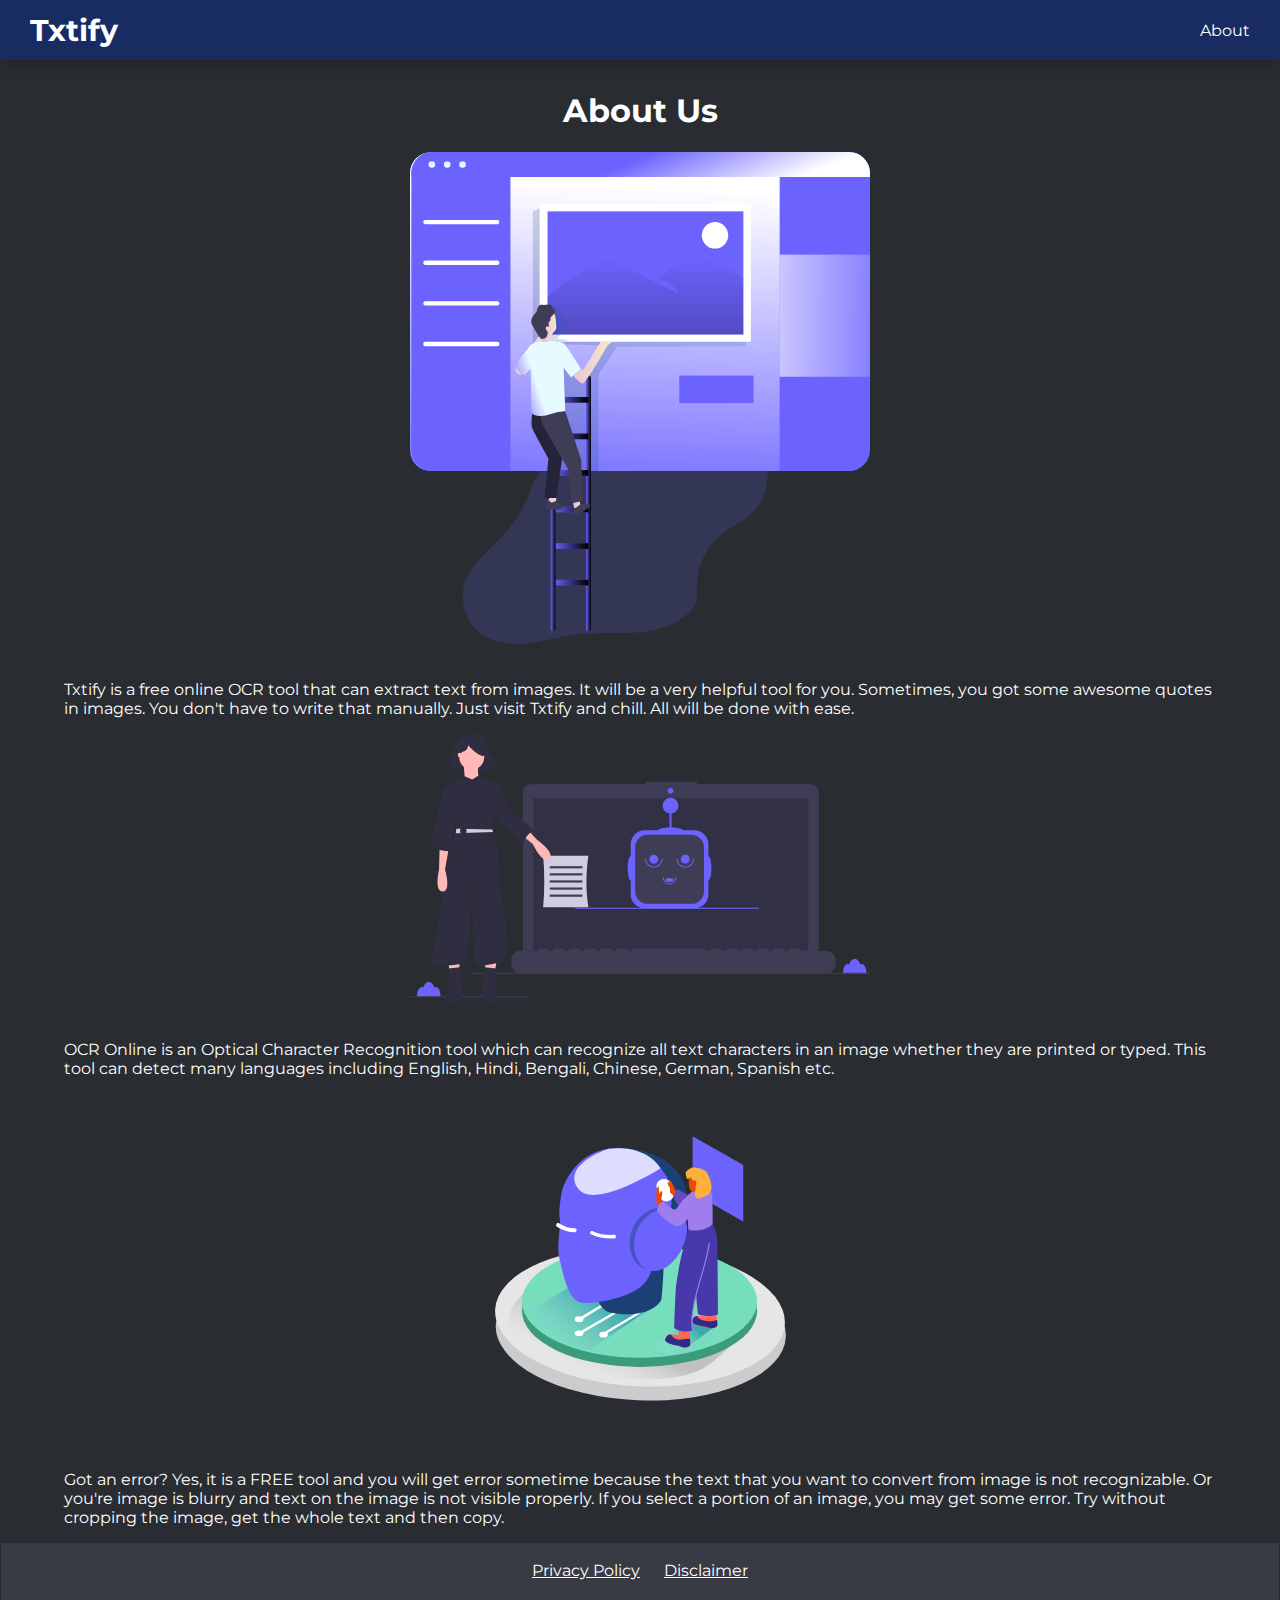
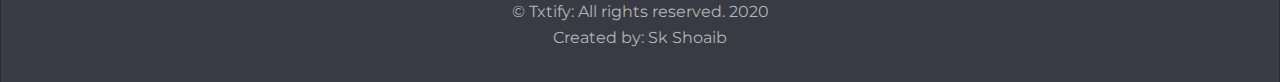
==== about-us.html @ 900789c0 "about, disclaimer added" ====
<!DOCTYPE html>
<html>
<head>
	<meta name="viewport" content="width=device-width, initial-scale=1.0">
	<meta charset="utf-8">
  	<link href="https://fonts.googleapis.com/css2?family=Montserrat&display=swap" rel="stylesheet">
	<link rel="stylesheet" href="https://cdnjs.cloudflare.com/ajax/libs/font-awesome/4.7.0/css/font-awesome.min.css">
	<title>Txtify - About Us</title>
	<link rel="stylesheet" href="css/style.css">
</head>
<body>
	<header >
    <a href="https://txtify.net/" class="site-header">Txtify</a>
    <a href="https://txtify.net/about-us">About</a>
  </header>
	<div class="main" style="padding: 10px; width: 90%; margin: 0 auto;">
		<h1>About Us</h1>

<img class="illust" src="images/illustration3.svg" alt="Txtify - Extract text from Image">
<p>Txtify is a free online OCR tool that can extract text from images. It will be a very helpful tool for you. Sometimes, you got some awesome quotes in images. You don't have to write that manually. Just visit Txtify and chill. All will be done with ease.</p>

<img class="illust" src="images/illustration2.svg" alt="Txtify - Extract text from Image">
<p>OCR Online is an Optical Character Recognition tool which can recognize all text characters in an image whether they are printed or typed. This tool can detect many languages including English, Hindi, Bengali, Chinese, German, Spanish etc.
</p>

<img class="illust" src="images/illustration4.svg" alt="Txtify - Extract text from Image" style="min-height: 340px;">
<p>Got an error? Yes, it is a FREE tool and you will get error sometime because the text that you want to convert from image is not recognizable. Or you're image is blurry and text on the image is not visible properly. If you select a portion of an image, you may get some error. Try without cropping the image, get the whole text and then copy. 
</p>

	<footer id="footer" style="width: 111%;">
		<a href="https://txtify.net/privacy-policy">Privacy Policy</a>
		<a href="https://txtify.net/disclaimer">Disclaimer</a>
      <p class="copyright">© Txtify: All rights reserved. 2020<br>Created by: Sk Shoaib</p>
    </footer>
	</div>


</body>
</html>
---- css/style.css ----
body{
    margin: 0;
    font-family: Montserrat;
    color: white;
    background: #292c31;
    -webkit-user-select: none; /* Safari */
     -khtml-user-select: none; /* Konqueror HTML */
       -moz-user-select: none; /* Old versions of Firefox */
        -ms-user-select: none; /* Internet Explorer/Edge */
            user-select: none; 
}
header {
    background: #182C61;
    color: white;
    display: flex;
    justify-content: space-between;
    align-items: center;
    -webkit-box-shadow: 0 4px 12px 0 rgba(0, 0, 0, 0.2);
    -moz-box-shadow: 0 4px 12px 0 rgba(0, 0, 0, 0.2);
    box-shadow: 0 4px 12px 0 rgba(0, 0, 0, 0.2);
    z-index: 99;
    min-height: 60px;
    padding: 0 20px;
}

header > a {
  text-decoration: none;
  color: white;
  padding: 10px;
}
header > a:active {
  color: #dbdbdb;
}
.main > h2 {
    padding: 10px;
    text-align: center;
}

.main {
    width: 100%;
    height: 100vh;
    display: flex;
    flex-direction: column;
    justify-content: flex-start;
    align-items: center;
}
.main-wrapper {
    display: flex;
    flex-direction: column;
    align-items: center;
    justify-content: center;
    padding: 20px;
    min-width: 300px;
}
.inputfile {
    width: 0.1px;
    height: 0.1px;
    opacity: 0;
    overflow: hidden;
    position: absolute;
    z-index: -1;
}
.file-span {
    min-width: 250px;
    background: #1e2024;
    font-size: 18px;
    font-weight: bolder;
    padding: 15px;
    border-radius: 5px;
    cursor: pointer;
    margin-bottom: 10px;
}
.file-span:hover {
    background: #191a1c;
}
.file-span:active {
    background: #0f0f10;
}
.file-span:before {
    font-family: "Font Awesome 5 Free";
    content: '\f093';
    display: inline-block;
    font: normal normal normal 14px/1 FontAwesome;
    font-size: inherit;
    text-rendering: auto;
    -webkit-font-smoothing: antialiased;
    margin: 0 14px 0px 3px;
}

select {
  outline: 0;
  box-shadow: none;
  border: 0 !important;
  position: relative;
  display: flex;
  min-width: 280px;
  padding: 15px;
  background: #2c3e50;
  overflow: hidden!important;
  border-radius: 5px;
  font-size: 16px;
  flex: 1;
  color: #fff;
  cursor: pointer;
  margin-bottom: 15px;
}

canvas{
    cursor: pointer;
}

.btn {
    padding: 10px;
    text-align: center;
    font-size: 18px;
    font-weight: bolder;
    border-radius: 5px;
    margin: 15px 0;
    cursor: pointer;
}
.txtifyBtn{
    background: #0081ff;
    min-width: 180px;
}
.txtifyBtn:hover{
    background: #106ac3;
}
.txtifyBtn:active{
    background: #175898;
}
.result-area {
    width: 90%;
    text-align: center;
    padding: 20px;
    margin: 15px 0;
    background: #1d1e21;
    border: 1px #074e93 solid;
    cursor: pointer;
    white-space: pre-wrap;
    line-height: 1.8em;
}
.result-area:hover, .result-area:active{
    background: #161719;
}
.img-display {
    display: none;
    flex-direction: column;
    align-items: center;
    justify-content: center;
}
.result-div {
    display: none;
    flex-direction: column;
    justify-content: center;
    align-items: center;
    width: 100%;
}

.spinner {
  display: none;
  margin: 15px 0;
  width: 40px;
  height: 40px;
  position: relative;
  text-align: center;
  -webkit-animation: sk-rotate 2.0s infinite linear;
  animation: sk-rotate 2.0s infinite linear;
}

.dot1, .dot2 {
  width: 60%;
  height: 60%;
  display: inline-block;
  position: absolute;
  top: 0;
  background-color: white;
  border-radius: 100%;
  
  -webkit-animation: sk-bounce 2.0s infinite ease-in-out;
  animation: sk-bounce 2.0s infinite ease-in-out;
}

.dot2 {
  top: auto;
  bottom: 0;
  -webkit-animation-delay: -1.0s;
  animation-delay: -1.0s;
}

@-webkit-keyframes sk-rotate { 100% { -webkit-transform: rotate(360deg) }}
@keyframes sk-rotate { 100% { transform: rotate(360deg); -webkit-transform: rotate(360deg) }}

@-webkit-keyframes sk-bounce {
  0%, 100% { -webkit-transform: scale(0.0) }
  50% { -webkit-transform: scale(1.0) }
}

@keyframes sk-bounce {
  0%, 100% { 
    transform: scale(0.0);
    -webkit-transform: scale(0.0);
  } 50% { 
    transform: scale(1.0);
    -webkit-transform: scale(1.0);
  }
}

.illust {
    width: 40%;
    margin-bottom: 20px;
}

#footer {
    width: 100%;
    text-align: center;
    line-height: 1.6em;
    background: #383b43;
    color: #b5b5b5;
    padding: 15px 0;
}
#footer > a {
    color: white;
}
.site-header {
    color: white;
    text-decoration: none;
    font-size: 30px;
    font-weight: bolder;
}

.content {
    padding: 15px;
    border: 1px #134b83 solid;
    border-radius: 5px;
    width: 26%;
    margin: 15px;
}
.content > p {
    line-height: 1.7em;
    font-size: 16px;
}

.content-container {
    display: flex;
    justify-content: center;
    flex-wrap: wrap;
}
footer > a{
  margin: 0 10px;
}
/*Mobile CSS*/

@media only screen and (max-width: 900px) {
    .illust {
        width: 90%;
        margin-bottom: 20px;
    }
    .content{
        width: 100%;
    }
}
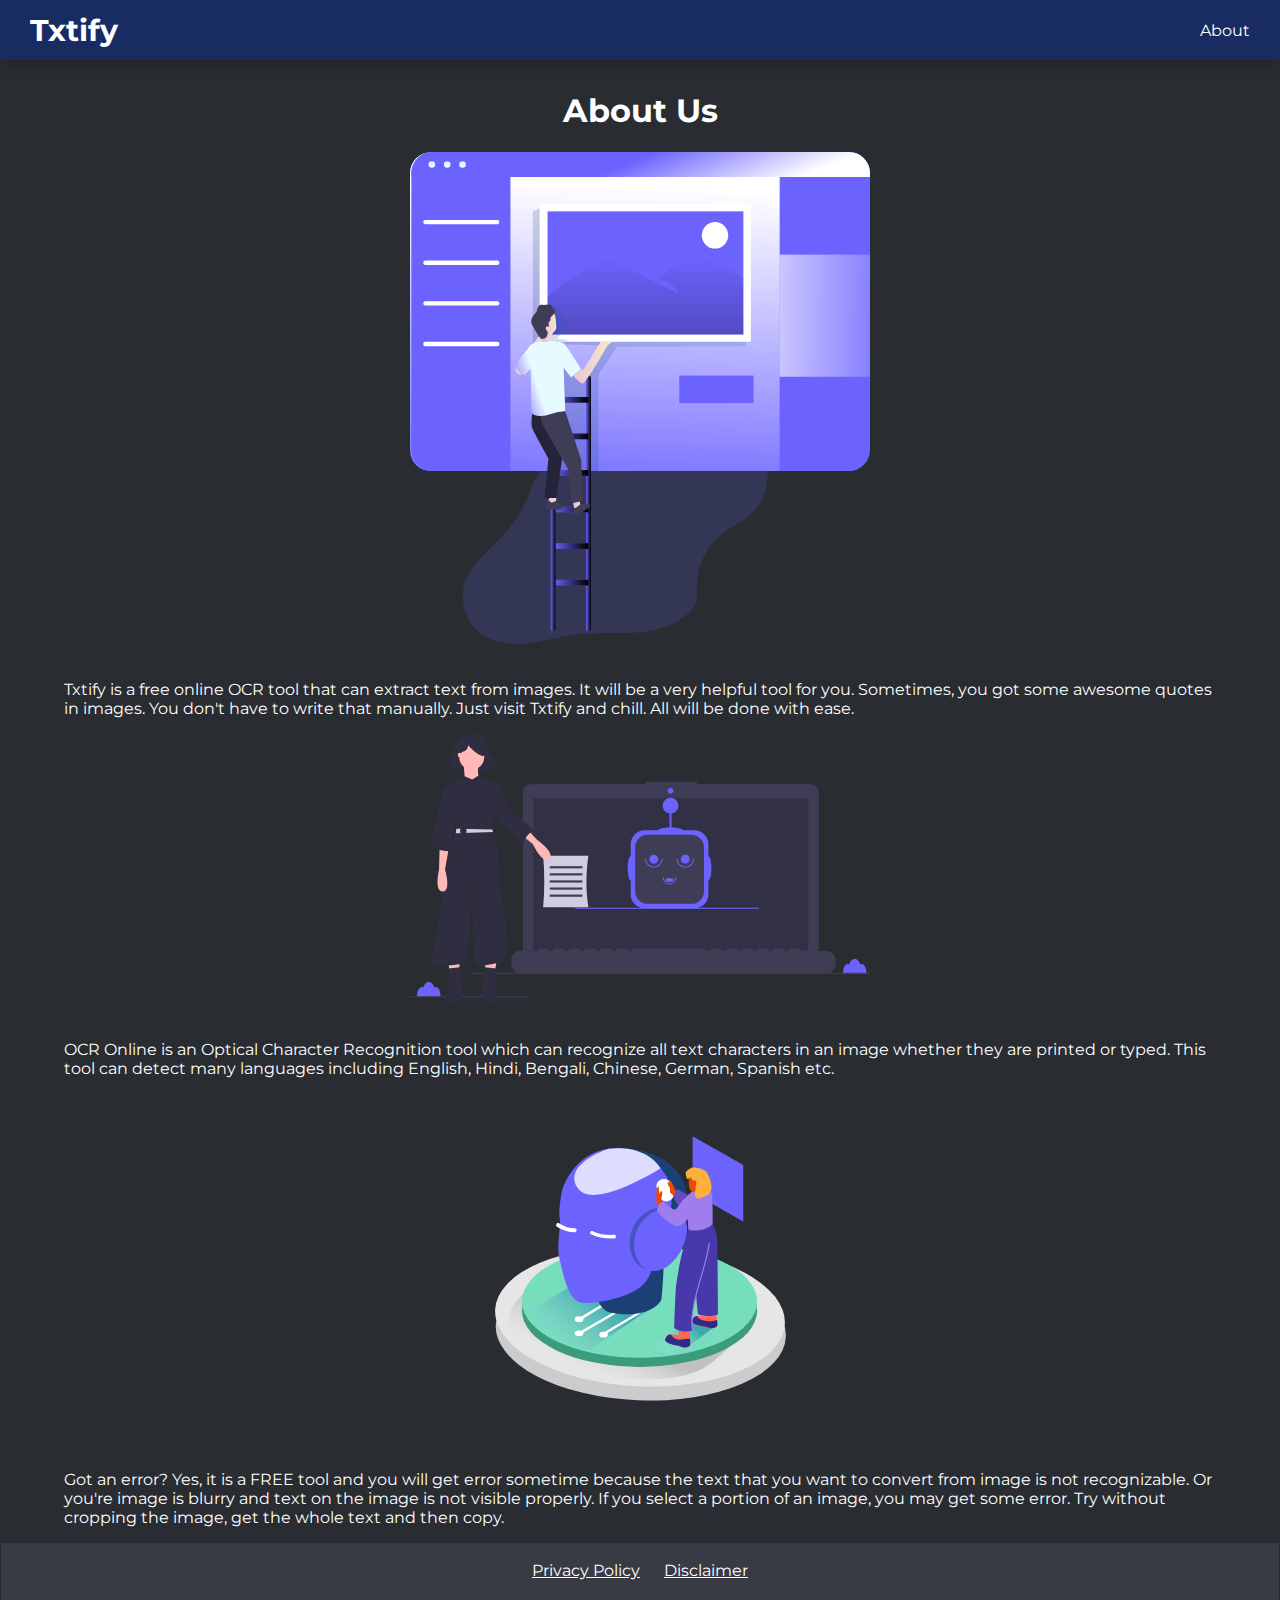
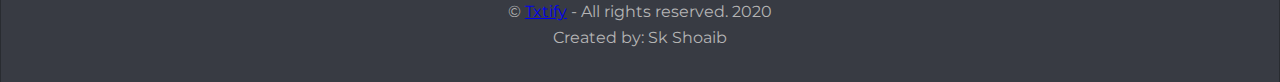
==== commit 20ce2a9f: "Copyright Section changed" ====
--- a/about-us.html
+++ b/about-us.html
@@ -30,7 +30,7 @@
 	<footer id="footer" style="width: 111%;">
 		<a href="https://txtify.net/privacy-policy">Privacy Policy</a>
 		<a href="https://txtify.net/disclaimer">Disclaimer</a>
-      <p class="copyright">© Txtify: All rights reserved. 2020<br>Created by: Sk Shoaib</p>
+      <p class="copyright">© <a href="https://txtify.net/">Txtify</a> - All rights reserved. 2020<br>Created by: Sk Shoaib</p>
     </footer>
 	</div>
 
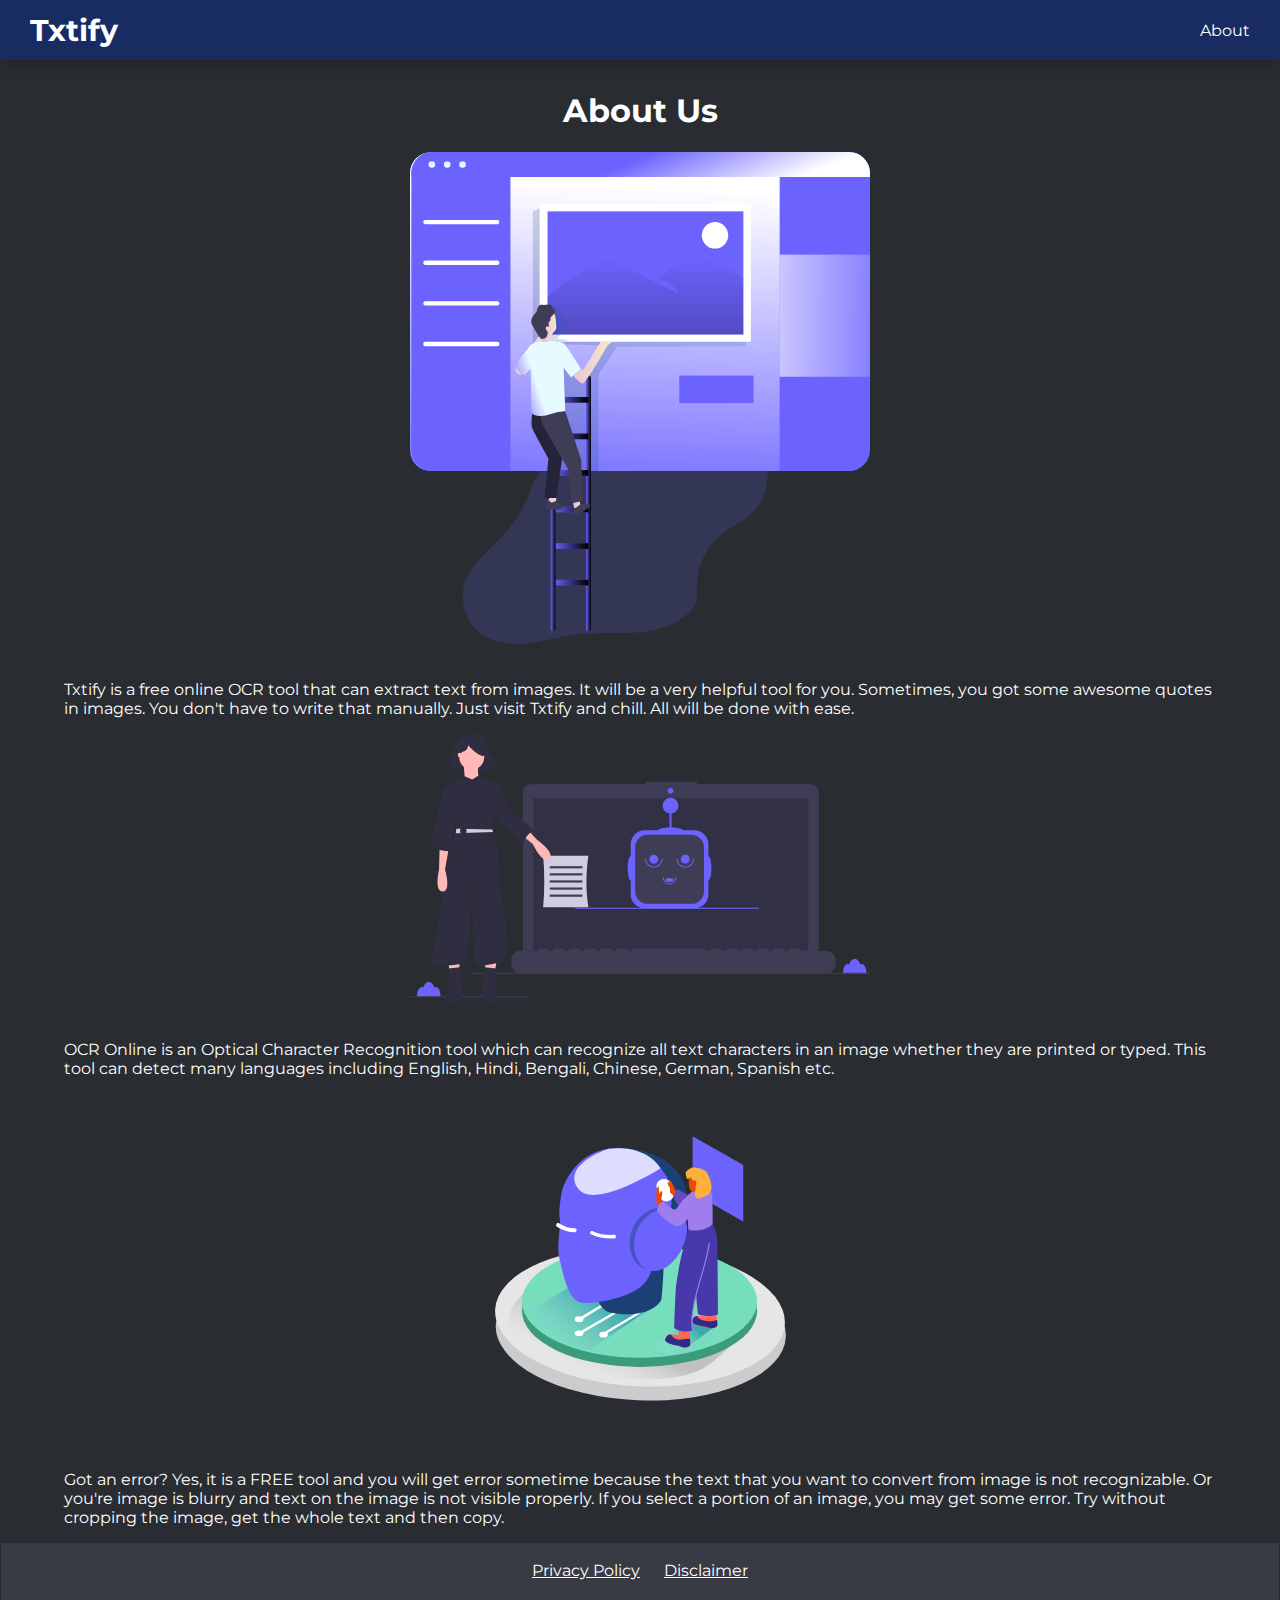
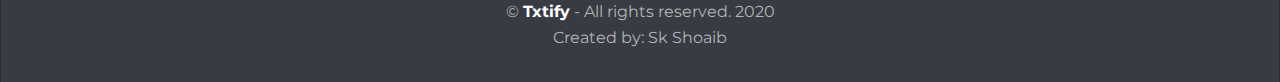
==== commit 72f1a7e6: "prev" ====
--- a/about-us.html
+++ b/about-us.html
@@ -30,7 +30,7 @@
 	<footer id="footer" style="width: 111%;">
 		<a href="https://txtify.net/privacy-policy">Privacy Policy</a>
 		<a href="https://txtify.net/disclaimer">Disclaimer</a>
-      <p class="copyright">© <a href="https://txtify.net/">Txtify</a> - All rights reserved. 2020<br>Created by: Sk Shoaib</p>
+      <p class="copyright">© <a href="https://txtify.net/" style="color: white; text-decoration: none; font-weight: bolder; cursor: pointer;">Txtify</a> - All rights reserved. 2020<br>Created by: Sk Shoaib</p>
     </footer>
 	</div>
 
